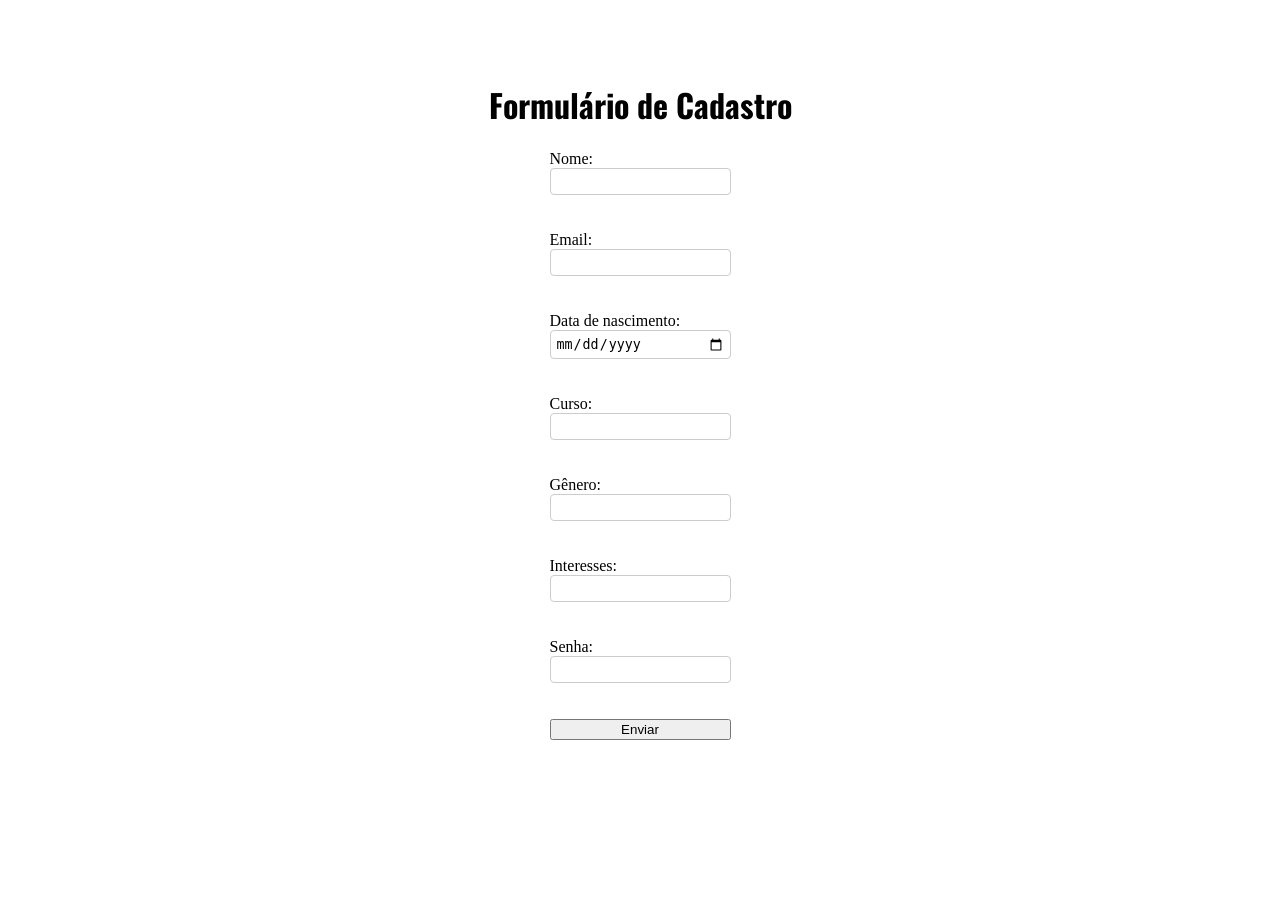
==== Atividade5/index.html @ 2e957780 "Atividade 5 finalizada!" ====
<!DOCTYPE html>
<html lang="PT-BR">
<head>
    <meta charset="UTF-8">
    <meta name="viewport" content="width=device-width, initial-scale=1.0">
    <link rel="preconnect" href="https://fonts.googleapis.com">
    <link rel="preconnect" href="https://fonts.gstatic.com" crossorigin>
    <link href="https://fonts.googleapis.com/css2?family=Oswald:wght@200..700&display=swap" rel="stylesheet">
    <title>Formulário</title>
    
    <style>

        /*CSS*/

    h1{
        text-align: center;
        font-family: 'Oswald', sans-serif;
    }
    #botao:hover{
        background-color: #001c68;
        color: white;
        border: none;
        cursor: pointer;
    }
    body{
        padding: 30px;
        margin: 30px;
        display: flex;
        flex-direction: column;
        align-items: center;
    }

    form{
        display: grid;
        grid-template-columns: 1fr;
        align-items: center;
    }

    #formulario{
        display: flex;
        align-items: center;
        margin-bottom: 15px;
    }

    input:focus{
        border: 2px solid #001c68;
        outline: none;
    }

    label{
        width: 160px;
    }

    input{
        padding: 5px;
        border: 1px solid #ccc;
        border-radius: 4px;
    }

    </style>
    <!--HTML-->
    </head>
    <body>
        <h1>Formulário de Cadastro</h1>
        <div id="formulario">
            <form>
                <label for="nome">Nome:</label>
                <input type="text" id="nome" name="nome" required><br><br>
                
                <label for="email">Email:</label>
                <input type="email" id="email" name="email" required><br><br>
                
                <label for="data"> Data de nascimento:</label>
                <input type="date" id="data" name="data" required><br><br>

                <label for="curso">Curso:</label>
                <input type="text" id="curso" name="curso" required><br><br>
                
                <label for="sexo"> Gênero:</label>
                <input type="text" id="sexo" name="sexo" required><br><br>
                
                <label for="interesses">Interesses:</label>
                <input type="text" id="interesses" name="interesses" required><br><br>
                
                <label for="senha">Senha:</label>
                <input type="password" id="senha" name="senha" required><br><br>
                <button type="submit" id="botao">Enviar</button>
            </div>
        </form>    
    </body>
    </html>
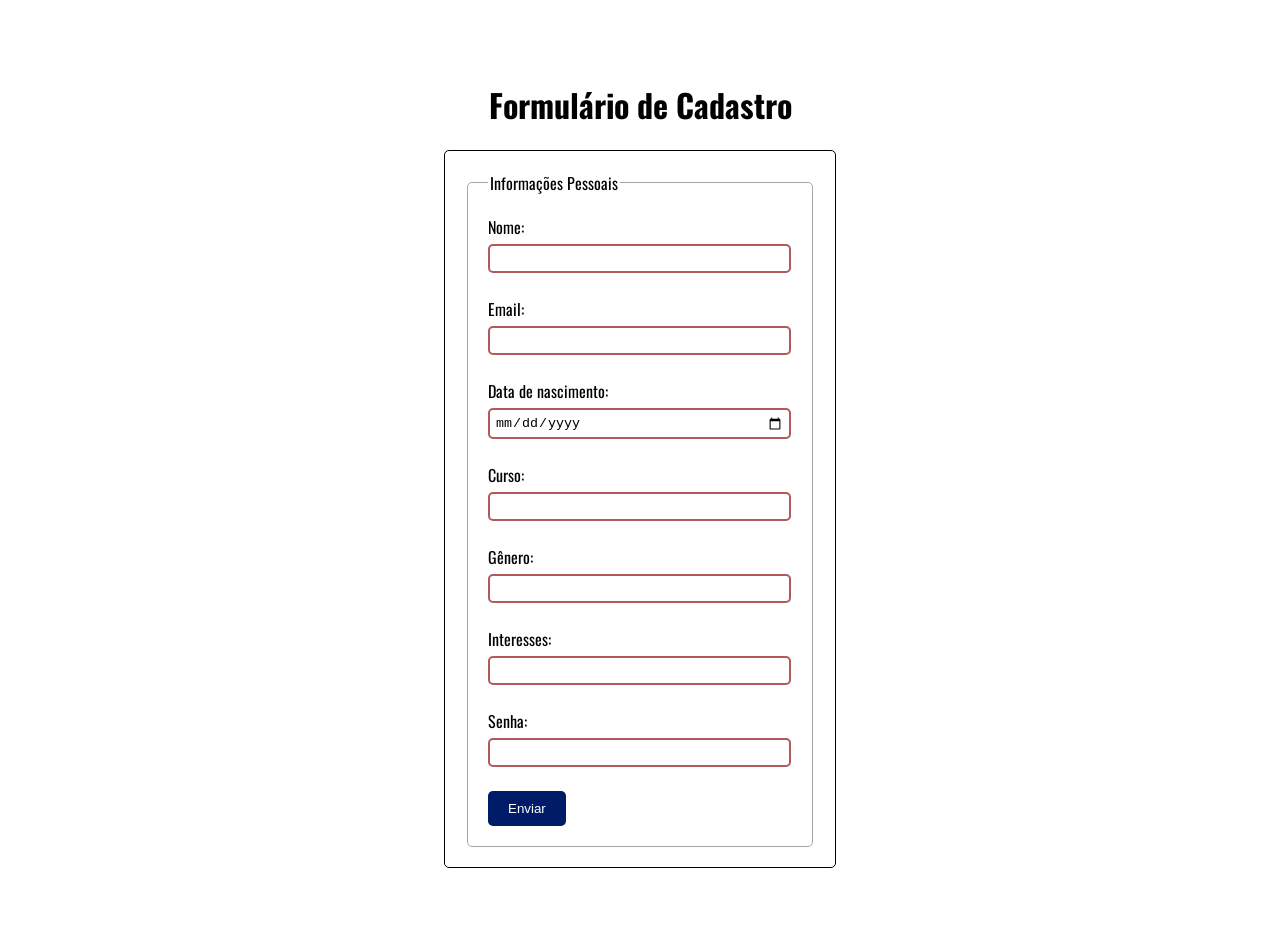
==== commit 27661913: "Atividade 5 finalizada!" ====
--- a/Atividade5/index.html
+++ b/Atividade5/index.html
@@ -7,85 +7,108 @@
     <link rel="preconnect" href="https://fonts.gstatic.com" crossorigin>
     <link href="https://fonts.googleapis.com/css2?family=Oswald:wght@200..700&display=swap" rel="stylesheet">
     <title>Formulário</title>
-    
+
     <style>
+        /* Estilização do título, da página, do formulário e do botão */
 
-        /*CSS*/
+        h1 {
+            text-align: center;
+            font-family: 'Oswald', sans-serif;
+        }
 
-    h1{
-        text-align: center;
-        font-family: 'Oswald', sans-serif;
-    }
-    #botao:hover{
-        background-color: #001c68;
-        color: white;
-        border: none;
-        cursor: pointer;
-    }
-    body{
-        padding: 30px;
-        margin: 30px;
-        display: flex;
-        flex-direction: column;
-        align-items: center;
-    }
+        body {
+            padding: 30px;
+            margin: 30px;
+            display: flex;
+            flex-direction: column;
+            align-items: center;
+        }
 
-    form{
-        display: grid;
-        grid-template-columns: 1fr;
-        align-items: center;
-    }
+        #formulario {
+            border: black solid 1px;
+            border-radius: 5px;
+            padding: 20px;
+            width: 350px;
+        }
 
-    #formulario{
-        display: flex;
-        align-items: center;
-        margin-bottom: 15px;
-    }
+        fieldset {
+            border: 1px solid #a7a6a6;
+            border-radius: 5px;
+            padding: 20px;
+            font-family: 'Oswald', sans-serif;
+        }
 
-    input:focus{
-        border: 2px solid #001c68;
-        outline: none;
-    }
+        label {
+            display: block;
+            margin-bottom: 5px;
+            font-family: 'Oswald', sans-serif;
+        }
 
-    label{
-        width: 160px;
-    }
+        input {
+            padding: 5px;
+            width: 95%;
+            border: 2px solid #c6d0f1;
+            border-radius: 5px;
+        }
 
-    input{
-        padding: 5px;
-        border: 1px solid #ccc;
-        border-radius: 4px;
-    }
+        input:focus {
+            border: 2px solid #001c68;
+            outline: none;
+        }
 
+        input:invalid {
+            border: 2px solid rgb(179, 89, 89);
+        }
+
+        #botao {
+            background-color: #001c68;
+            color: white;
+            border: none;
+            padding: 10px 20px;
+            border-radius: 5px;
+            cursor: pointer;
+        }
+
+        #botao:hover {
+            background-color: #9aade2;
+            color: white;
+            border: none;
+            cursor: pointer;
+        }
     </style>
-    <!--HTML-->
-    </head>
-    <body>
-        <h1>Formulário de Cadastro</h1>
-        <div id="formulario">
-            <form>
+
+</head>
+<body> 
+    <!--Estrutura do formulário-->
+    <h1>Formulário de Cadastro</h1>
+    <div id="formulario">
+        <form>
+            <fieldset>
+                <legend>Informações Pessoais</legend>
                 <label for="nome">Nome:</label>
                 <input type="text" id="nome" name="nome" required><br><br>
-                
+
                 <label for="email">Email:</label>
                 <input type="email" id="email" name="email" required><br><br>
-                
+
                 <label for="data"> Data de nascimento:</label>
                 <input type="date" id="data" name="data" required><br><br>
 
                 <label for="curso">Curso:</label>
                 <input type="text" id="curso" name="curso" required><br><br>
-                
+
                 <label for="sexo"> Gênero:</label>
                 <input type="text" id="sexo" name="sexo" required><br><br>
-                
+
                 <label for="interesses">Interesses:</label>
                 <input type="text" id="interesses" name="interesses" required><br><br>
-                
+
                 <label for="senha">Senha:</label>
                 <input type="password" id="senha" name="senha" required><br><br>
+
                 <button type="submit" id="botao">Enviar</button>
-            </div>
-        </form>    
-    </body>
-    </html>+            </fieldset>
+        </form>
+    </div>
+</body>
+</html>
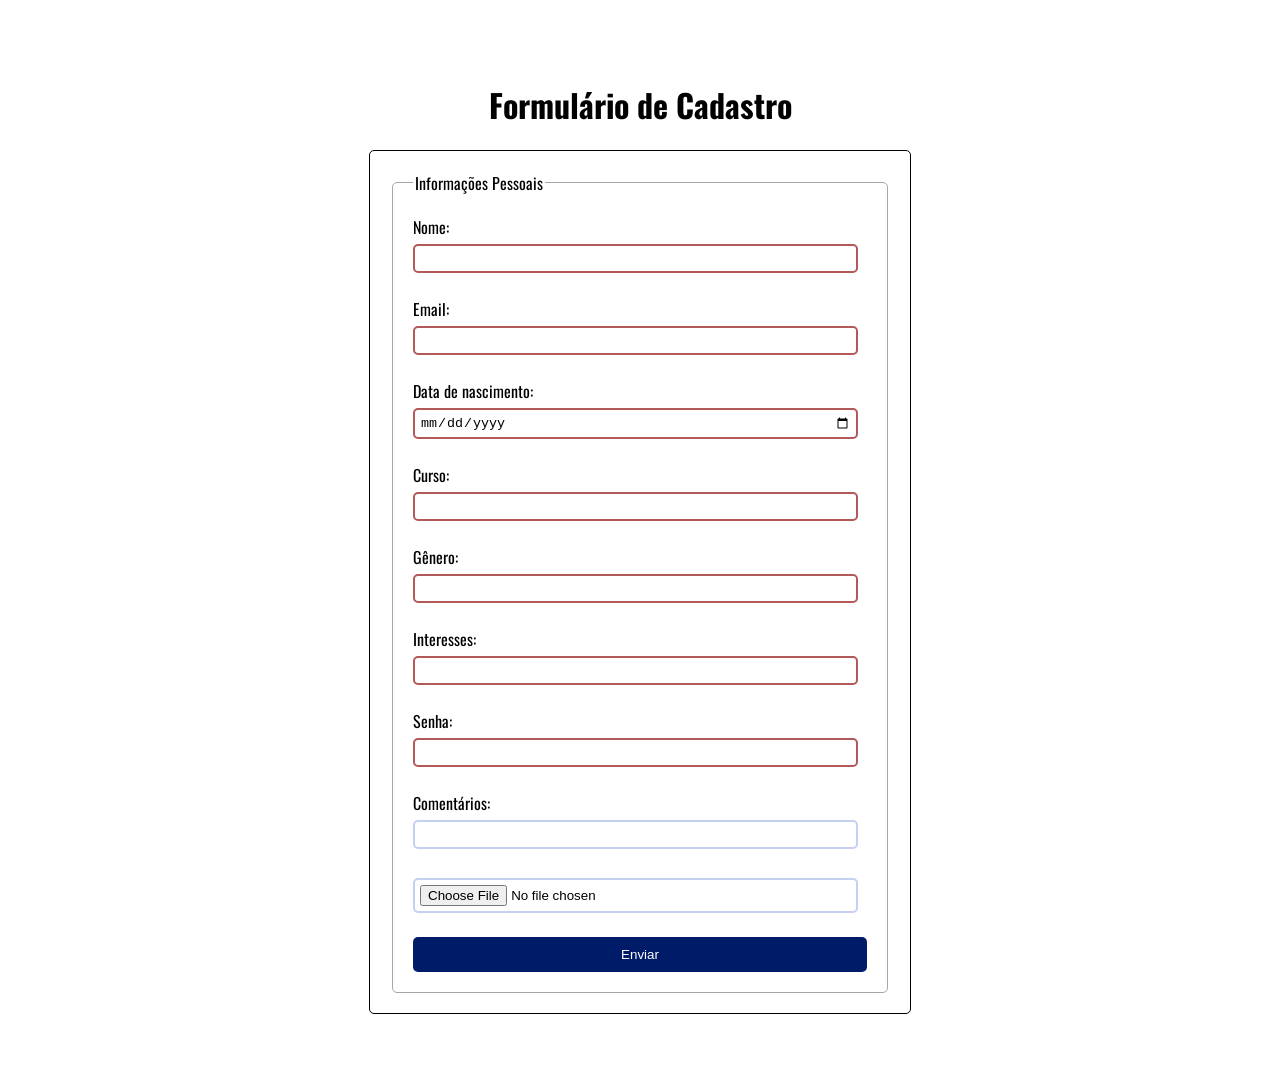
==== commit dffe3822: "Atividade 5 finalizada!" ====
--- a/Atividade5/index.html
+++ b/Atividade5/index.html
@@ -28,7 +28,7 @@
             border: black solid 1px;
             border-radius: 5px;
             padding: 20px;
-            width: 350px;
+            width: 500px;
         }
 
         fieldset {
@@ -64,6 +64,7 @@
             background-color: #001c68;
             color: white;
             border: none;
+            width: 100%;
             padding: 10px 20px;
             border-radius: 5px;
             cursor: pointer;
@@ -106,6 +107,12 @@
                 <label for="senha">Senha:</label>
                 <input type="password" id="senha" name="senha" required><br><br>
 
+                <label for="comentarios">Comentários:</label>
+                <input type="text" id="comentarios" name="comentarios"><br><br>
+
+                <label for="foto"></label>
+                <input type="file" id="foto" name="foto" accept="image/*"><br><br>
+
                 <button type="submit" id="botao">Enviar</button>
             </fieldset>
         </form>
